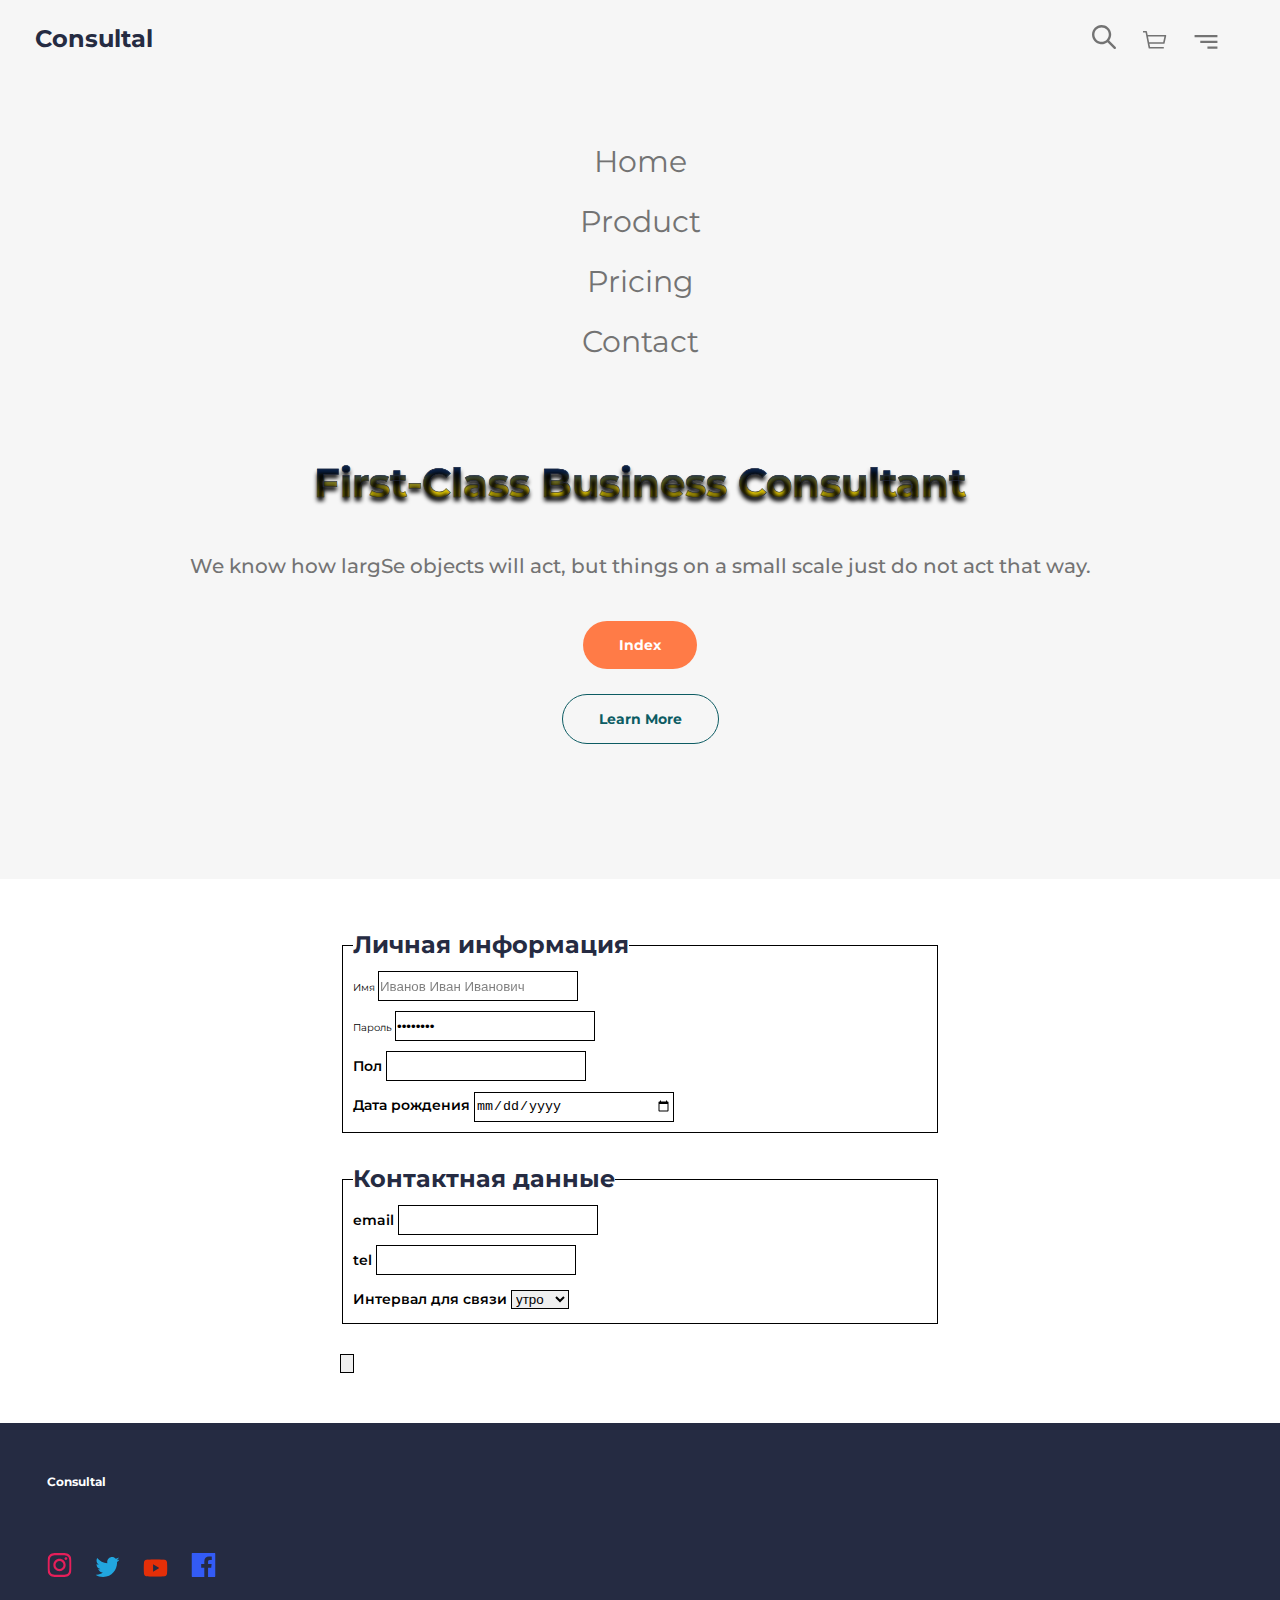
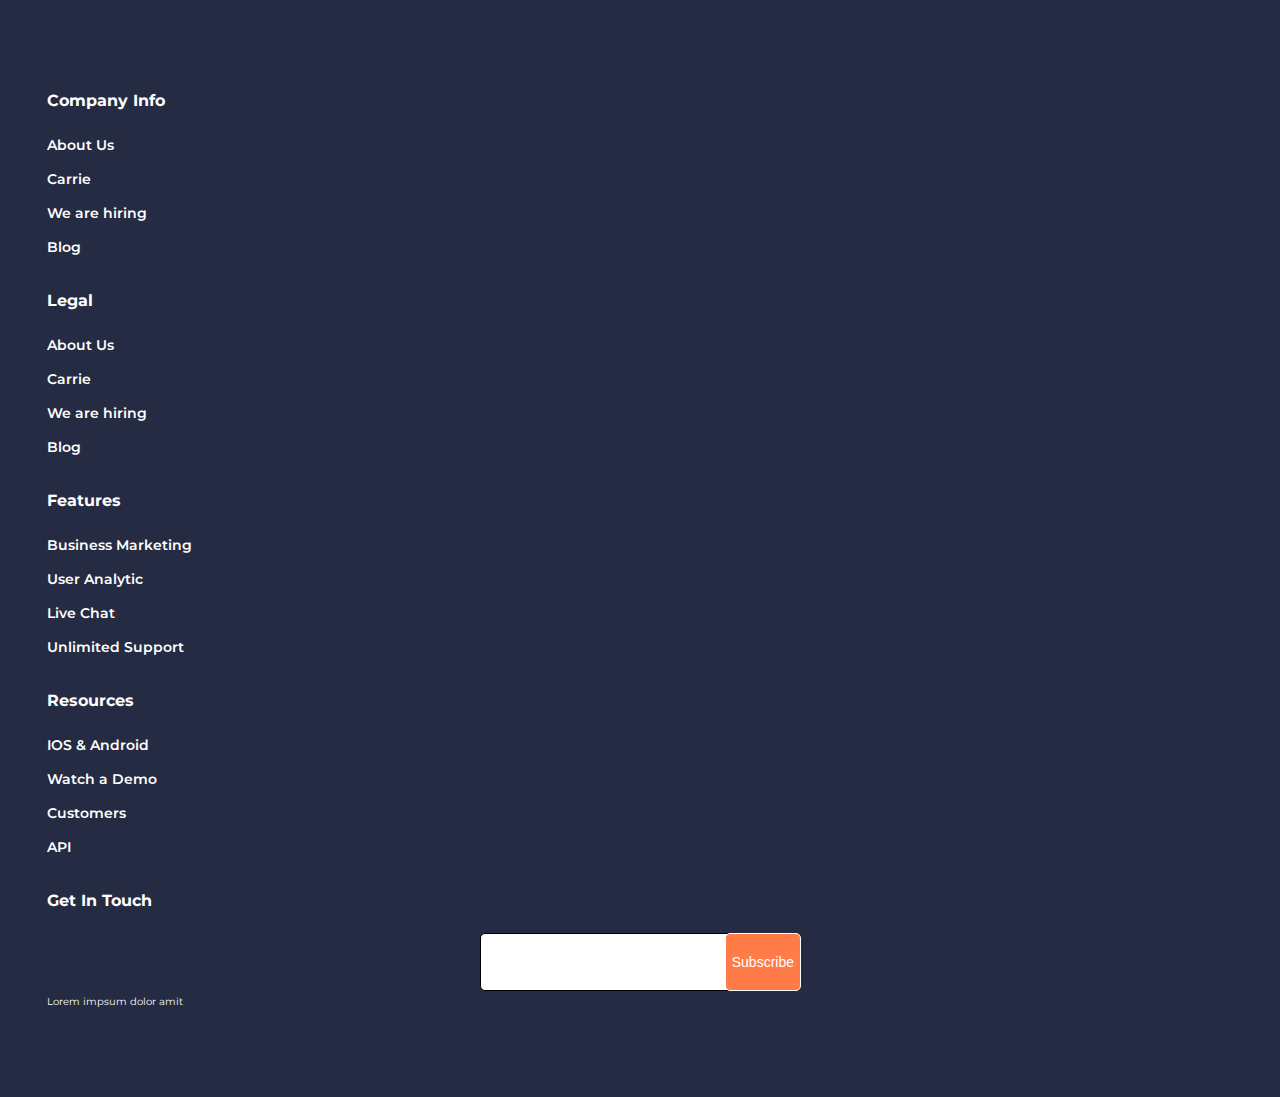
==== form.html @ 992cb7b3 "flex" ====
<!DOCTYPE html>
<html lang="en">
<head>
    <meta charset="UTF-8">
    <meta http-equiv="X-UA-Compatible" content="IE=edge">
    <meta name="viewport" content="width=device-width, initial-scale=1.0">
    <link rel="preconnect" href="https://fonts.googleapis.com">
    <link rel="preconnect" href="https://fonts.gstatic.com" crossorigin>
    <link href="https://fonts.googleapis.com/css2?family=Montserrat:wght@400;500;600;700&display=swap" rel="stylesheet">
    <link rel="stylesheet" href="css/normalize.css">
    <link rel="stylesheet" href="css/style2.css">
    <title>Document</title>
</head>
<body>
    <header class="header">
        <nav class="navigator">
            <a href="" class="logo">Consultal</a>
            <div class="nav2">
                <a href="" class="menu-linf2">Home</a>
                <a href="" class="menu-linf2">Product</a>
                <a href="" class="menu-linf2">Pricing</a>
                <a href="" class="menu-linf2">Contact</a>
            </div>
            <div class="container-head-line">
                <button class="btn-head"><img src="img/loupe.svg" alt="поиск"></button>
                <button class="btn-head"><img src="img/catalog.svg" alt="каталог"></button>
                <button class="btn-head"><img src="img/basket.svg" alt="корзина"></button>
    
            </div>
        </nav>
        <nav class="nav">
            <ul class="menu">
                <li class="menu-item">
                    <a href="" class="menu-linf">Home</a>
                </li>
                <li class="menu-item">
                    <a href="" class="menu-linf">Product</a>
                </li>
                <li class="menu-item">
                    <a href="" class="menu-linf">Pricing</a>
                </li>
                <li class="menu-item">
                    <a href="" class="menu-linf">Contact</a>
                </li>
            </ul>
    
        </nav>
    
        <section class="title-page">
            <h1> none</h1>
            <div class="bgr-title">
                <h2 class="title">First-Class
                    Business
                    Consultant
                </h2>
            </div>
            <p class="title-page-text">We know how largSe
                objects will act, but things
                on a small scale just do
                not act that way.</p>
            <div class="title-btn-box">
                <p class="btm"><a href="../lesson_1/index.html" class="headline-btn">Index</a></p>
                <p class="btm"></p><a href="" class="headline-btn2">Learn More</a>
            </div>
            </p>
        </section>
    </header>
    <main>
        <h1>Форма</h1>
        <form name="contact" method="POST" data-netlify="true">
            <fieldset>
                <legend>Личная информация</legend>
                <p><lable>Имя <input type="text" name="text-field" placeholder="Иванов Иван Иванович" required></lable></p>
                <p><lable for="password">Пароль <input type="password" name="password" id="password" value="password"></lable></p>
                <p><label>Пол <input type="text" name="text"></label></p>
                <p><label>Дата рождения <input type="date" name="date"></label></p>
            </fieldset>
            <fieldset>
                <legend>Контактная данные</legend>
                <p><label>email <input type="email" name="email"></label></p>
                <p><label>tel <input type="tel" name="tel"></label></p>
                <p><label>Интервал для связи <select name="quantity" required>
                <option value="1">утро</option>
                <option value="2">день</option>
                <option value="4">вечер</option>
                <option value="5">ночь</option>
                </select><label></p>
                
            </fieldset>
            <button class="btn"><img src="../lesson_1/img/done.svg" alt=""></button>
        </form>
    </main>
    <footer class="footer">
        <div class="h3-item-img">
            <h3>Consultal</h3>
    
            <div class="img-social">
                <a class="item-img" href=""><img src="img/ant-design_instagram-outlined.svg" alt="instagram"></a>
                <a class="item-img" href=""><img src="img/ant-design_twitter-outlined.svg" alt="twitter"></a>
                <a class="item-img" href=""><img src="img/carbon_logo-youtube.svg" alt="youtube"></a>
                <a class="item-img" href=""><img src="img/ant-design_facebook-filled.svg"
                        alt="ant-design_facebook-filled"></a>
            </div>
        </div>
        <hr>
        <div class="footer-main">
            <div class="footer-block">
                <h4>Company Info</h4>
                <ul class="menu-info">
                    <li class="li-footer">
                        <a href="" class="menu-linf2">About Us</a>
                    </li>
                    <li class="li-footer">
                        <a href="" class="menu-linf2">Carrie</a>
                    </li>
                    <li class="li-footer">
                        <a href="" class="menu-linf2">We are hiring</a>
                    </li>
                    <li class="li-footer">
                        <a href="" class="menu-linf2">Blog</a>
                    </li>
                </ul>
            </div>
    
            <div class="footer-block">
                <h4>Legal</h4>
                <ul class="menu-info">
                    <li class="li-footer">
                        <a href="" class="menu-linf2">About Us</a>
                    </li>
                    <li class="li-footer">
                        <a href="" class="menu-linf2">Carrie</a>
                    </li>
                    <li class="li-footer">
                        <a href="" class="menu-linf2">We are hiring</a>
                    </li>
                    <li class="li-footer">
                        <a href="" class="menu-linf2">Blog</a>
                    </li>
                </ul>
            </div>
    
            <div class="footer-block">
                <h4>Features</h4>
                <ul class="menu-info">
                    <li class="li-footer">
                        <a href="" class="menu-linf2">Business Marketing</a>
                    </li>
                    <li class="li-footer">
                        <a href="" class="menu-linf2">User Analytic</a>
                    </li>
                    <li class="li-footer">
                        <a href="" class="menu-linf2">Live Chat</a>
                    </li>
                    <li class="li-footer">
                        <a href="" class="menu-linf2">Unlimited Support</a>
                    </li>
                </ul>
            </div>
    
            <div class="footer-block">
                <h4>Resources</h4>
                <ul class="menu-info">
                    <li class="li-footer">
                        <a href="" class="menu-linf2">IOS & Android</a>
                    </li>
                    <li class="li-footer">
                        <a href="" class="menu-linf2">Watch a Demo</a>
                    </li>
                    <li class="li-footer">
                        <a href="" class="menu-linf2">Customers</a>
                    </li>
                    <li class="li-footer">
                        <a href="" class="menu-linf2">API</a>
                    </li>
                </ul>
            </div>
            <div class="footer-block">
                <h4>Get In Touch</h4>
                <form class="last-form">
                    <label><input class="last-input" type="text"></label>
                    <button class="last-btm-form">Subscribe</button>
                </form>
                <p class="last-p">Lorem impsum dolor amit</p>
            </div>
        </div>
    </footer>
</body>
</html>
---- css/style2.css ----
:root {
    font-size: 62.5%;
    --orange-btm-color: rgba(255, 123, 71, 1);
    --footer-bg-color: rgba(37, 43, 66, 1);
    --light-text-color: rgba(255, 255, 255, 1);
    --header-bg-color: rgba(246, 246, 246, 1);
    --videopage-bg-color: rgba(243, 243, 243, 1);
    --secbtm-bg-color: rgba(13, 92, 99, 1);
    --textA-color: rgba(37, 43, 66, 1);
    --second-text-color: rgba(115, 115, 115, 1);
    --page-bg-whitecolor: rgba(250, 250, 250, 1);
    --rewblock-bg-color: rgba(222, 222, 222, 1);
}
html, body { height: 100%;}

body > footer {
    position: sticky;
    top: 100vh;
}
body {
    font-family: "Montserrat", sans-serif;
    font-style: normal;

}

header {

    background-color: var(--header-bg-color);
    padding-top: 23px;
    padding-bottom: 55px;
}

a {
    text-decoration: none;
    color: var(--textA-color);
}

.navigator {
    display: flex;
    justify-content: flex-start;
    max-width: 1440px;
    margin-left: auto;
    margin-right: auto;
    padding-left: 35px;
    padding-right: 38px;
    flex-direction: row;
    flex-wrap: wrap;
    align-content: center;
    align-items: center;
}

.logo {
    font-size: 2.4rem;
    font-weight: 700;
    line-height: 3.2rem;
    color: var(--textA-color);
}

.container-head-line {
    margin-left: auto;

}

.btn-head {
    border: 0mm;
    padding: 0;
    background: transparent;
    margin-right: 24px;
}

nav {
    text-align: center;
    list-style-type: none
}

.nav2 {
    display: none;
}

ul {
    margin-top: 84px;
    margin-left: 0px;
    list-style-type: none
}

li {
    margin: 15px 0;
}

li:first-child {
    margin-top: 0;
}

li:last-child {
    margin-bottom: 0;
}


.menu-linf {
    font-weight: 400;
    font-size: 3rem;
    line-height: 4.5rem;
    color: var(--second-text-color);

}

.title-page {
    text-align: center;
    padding: 80px;
}

h1 {
    display: none;
}

h2 {
    font-weight: 700;
    font-size: 4rem;
    line-height: 5.7rem;
}

.title {
    text-shadow: 0px 4px 4px;
    -webkit-text-stroke: 0.5px #252B42;
    background: linear-gradient(#0B2349 33%, #ecd104 66%);
    -webkit-background-clip: text;
    -webkit-text-fill-color: transparent;
}

.title-page-text {
    font-weight: 500;
    font-size: 2rem;
    line-height: 3rem;
    color: var(--second-text-color);
    margin: 40px auto;

}

.btm {
    margin-bottom: 25px;
}

.headline-btn {
    display: inline-block;
    font-weight: 700;
    font-size: 1.4rem;
    line-height: 2.8rem;
    color: var(--light-text-color);
    background-color: var(--orange-btm-color);
    border-radius: 3.7rem;
    padding: 10px 36px;

}

.headline-btn2 {
    display: inline-block;
    font-weight: 700;
    font-size: 1.4rem;
    line-height: 2.8rem;
    color: var(--secbtm-bg-color);
    border: 1px solid var(--secbtm-bg-color);
    border-radius: 3.7rem;
    padding: 10px 36px;

}

main{
    background-color:var(--light-text-color);
    padding: 50px;
}
form{
    align-items: center;
    max-width: 600px;
    margin-left: auto;
    margin-right: auto;
}
fieldset{
    margin-bottom: 30px;
    padding: 10px;
}
legend{
    font-size: 2.4rem;
    font-weight: 700;
    line-height: 3.2rem;
    color: var(--textA-color);
}
label{
    font-weight: 600;
    font-size: 1.4rem;
    line-height: 2.8rem;
}
input{
    height: 30px;
    width: 200px;
}

footer {
    background-color: var(--footer-bg-color);
    color: var(--light-text-color);
    padding: 53px 46px 90px 47px;
}
.img-social {
    margin-top: 63px;
    margin-bottom: 110px;
}

.item-img {
    margin-right: 20px;
}

h4 {
    font-weight: 700;
    font-size: 1.6rem;
    line-height: 2.4rem;
    text-align: left;
}

.menu-info {
    margin: 0px;
    margin-top: 20px;
    margin-bottom: 30px;
}

.menu-linf2 {
    color: var(--light-text-color);
    font-weight: 600;
    font-size: 1.4rem;
    line-height: 2.4rem;
}



.li-footer {
    margin: 0px;
    margin-bottom: 10px;
}

.last-form {
    font-weight: 400;
    font-size: 1.2rem;
    line-height: 2.8rem;
    margin-top: 20px;
    position: relative;
    border: 0px;
    max-width: 321px;
}

.last-btm-form {
    top: 20px;
    font-weight: 400;
    font-size: 1.4rem;
    line-height: 2.8rem;
    color: var(--light-text-color);
    background-color: var(--orange-btm-color);
    position: absolute;
    top: 0px;
    right: 0;
    border-radius: 5px;
    height: 100%;
}

hr {
    display: none;
}

.last-input {
    display: block;
    width: 321px;
    height: 58px;
    border-radius: 5px;
}

.last-p {
    margin-top: 5px;
}

@media screen and (min-width: 1300px) {

    .title-btn-box {
        display: inline-flex;
        align-items: center;
        align-content: center;
        gap: 10px;
    }

    .btm {
        margin: 0px;
    }

    header {
        background-color: var(--header-bg-color);
        background-image: url(../img/cover.png);
        background-size: cover;
    }

    .main-page {
        padding-top: 145px;
    }

    .menu {
        display: none;
    }

    .title {
        margin-top: 160px;
        font-weight: 800;
        font-size: 5.8rem;
        line-height: 8rem;
    }

    nav {
        position: relative;
    }

    .nav2 {
        display: flex;
        gap: 21px;
        margin-left: 533px;
    }

    .menu-linf2 {
        font-weight: 600;
        font-size: 1.4rem;
        line-height: 2.4rem;
        color: var(--second-text-color);
    }

    .container-before-footer {
        display: flex;
        flex-wrap: wrap;
        gap: 30px;
        justify-content: space-between;
        padding-left: 0;
        padding-right: 0;
        max-width: 1050px;
        margin-left: auto;
        margin-right: auto;
    }

    .text-h3 {
        margin-bottom: 0px;
    }

    .form-btm {
        font-weight: 700;
        font-size: 1.4rem;
        line-height: 2.8rem;
        color: var(--light-text-color);
        background-color: var(--orange-btm-color);
        border-radius: 0.5rem;
        padding: 15px 40px;
        border: 0px;
    }

    .h3-item-img {
        display: flex;
        justify-content: space-between;
        max-width: 1050px;
        margin-left: auto;
        margin-right: auto;
        position: relative;
        margin-bottom: 53px;
    }

    .img-social {
        margin-top: 0;
        margin-bottom: 0px;
    }

    hr {
        display: block;
        max-width: 1050px;
        margin-left: auto;
        margin-right: auto;
        height: 0.5px;
        background: rgba(115, 115, 115, 1);
    }

    .footer-main {
        display: flex;
        gap: 30px;
        flex-wrap: wrap;
        justify-content: space-between;
        max-width: 1050px;
        margin-left: auto;
        margin-right: auto;
        margin-top: 70px;
    }

}
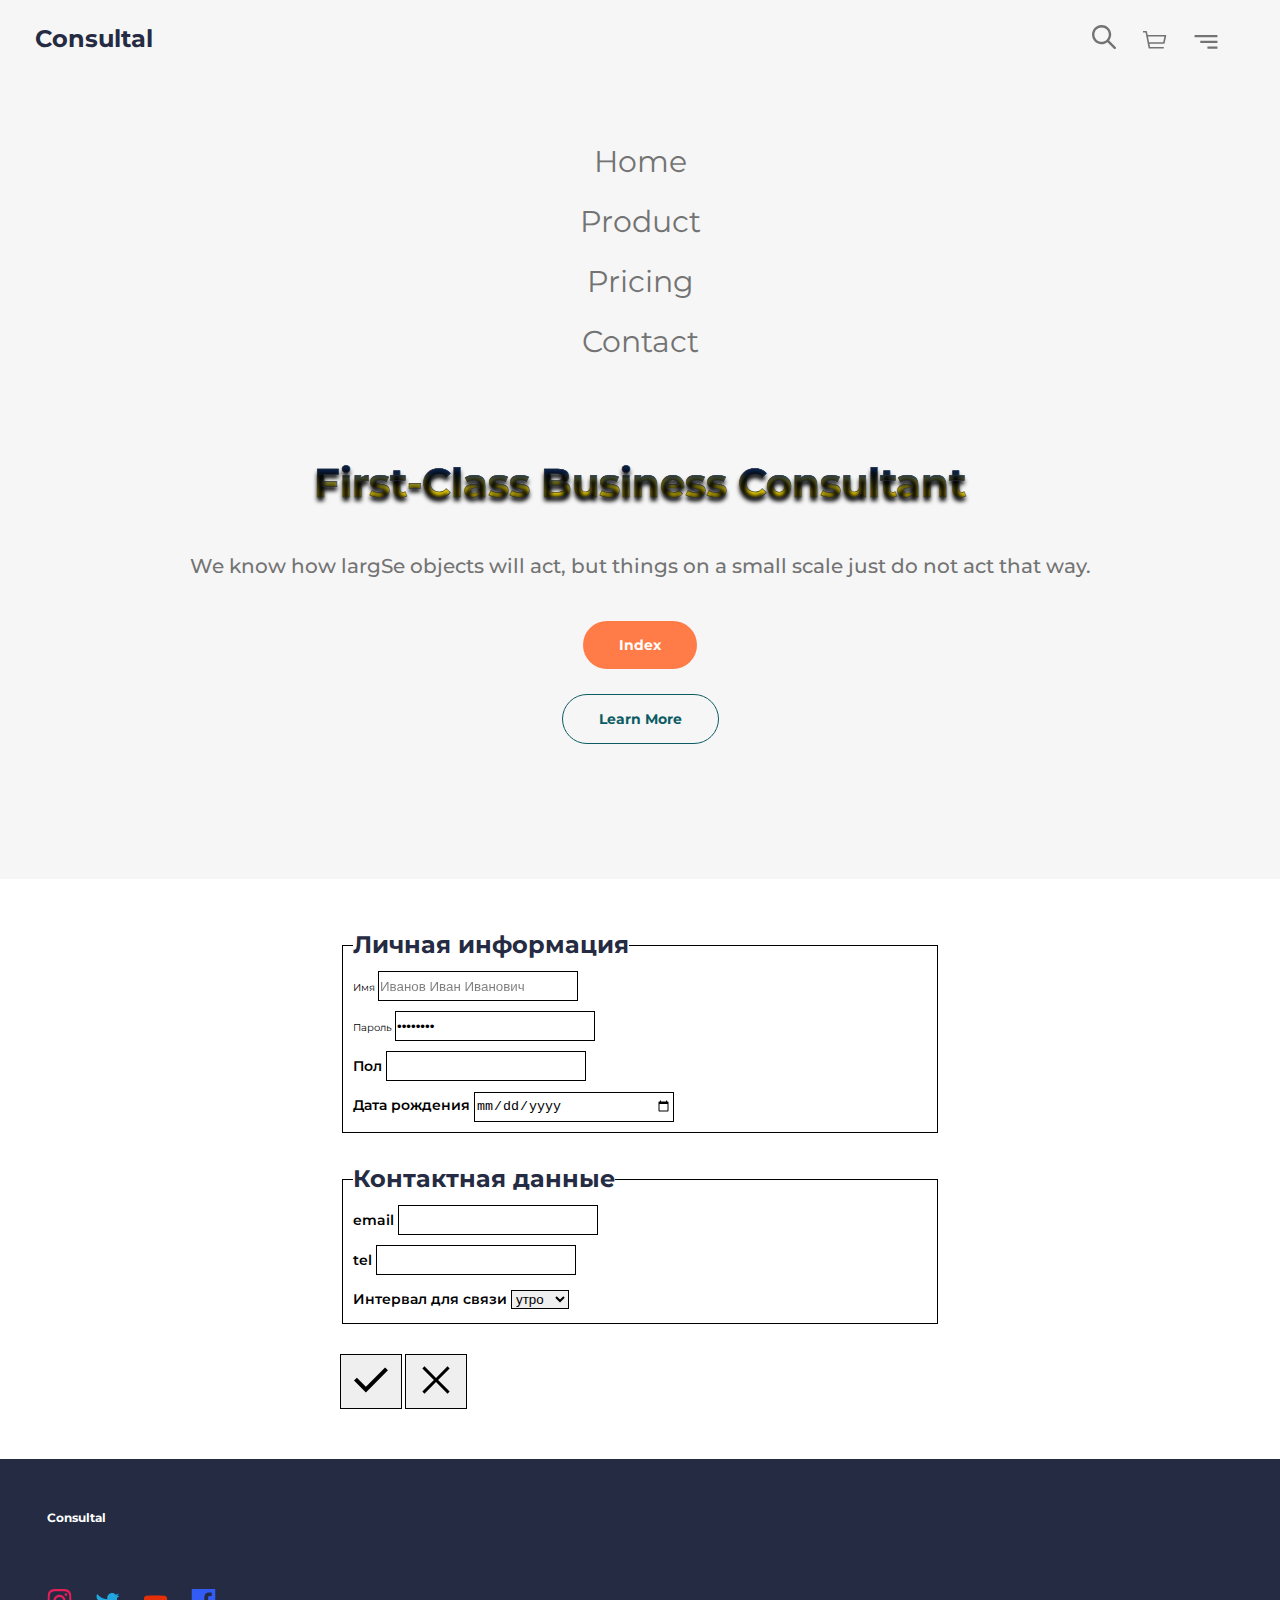
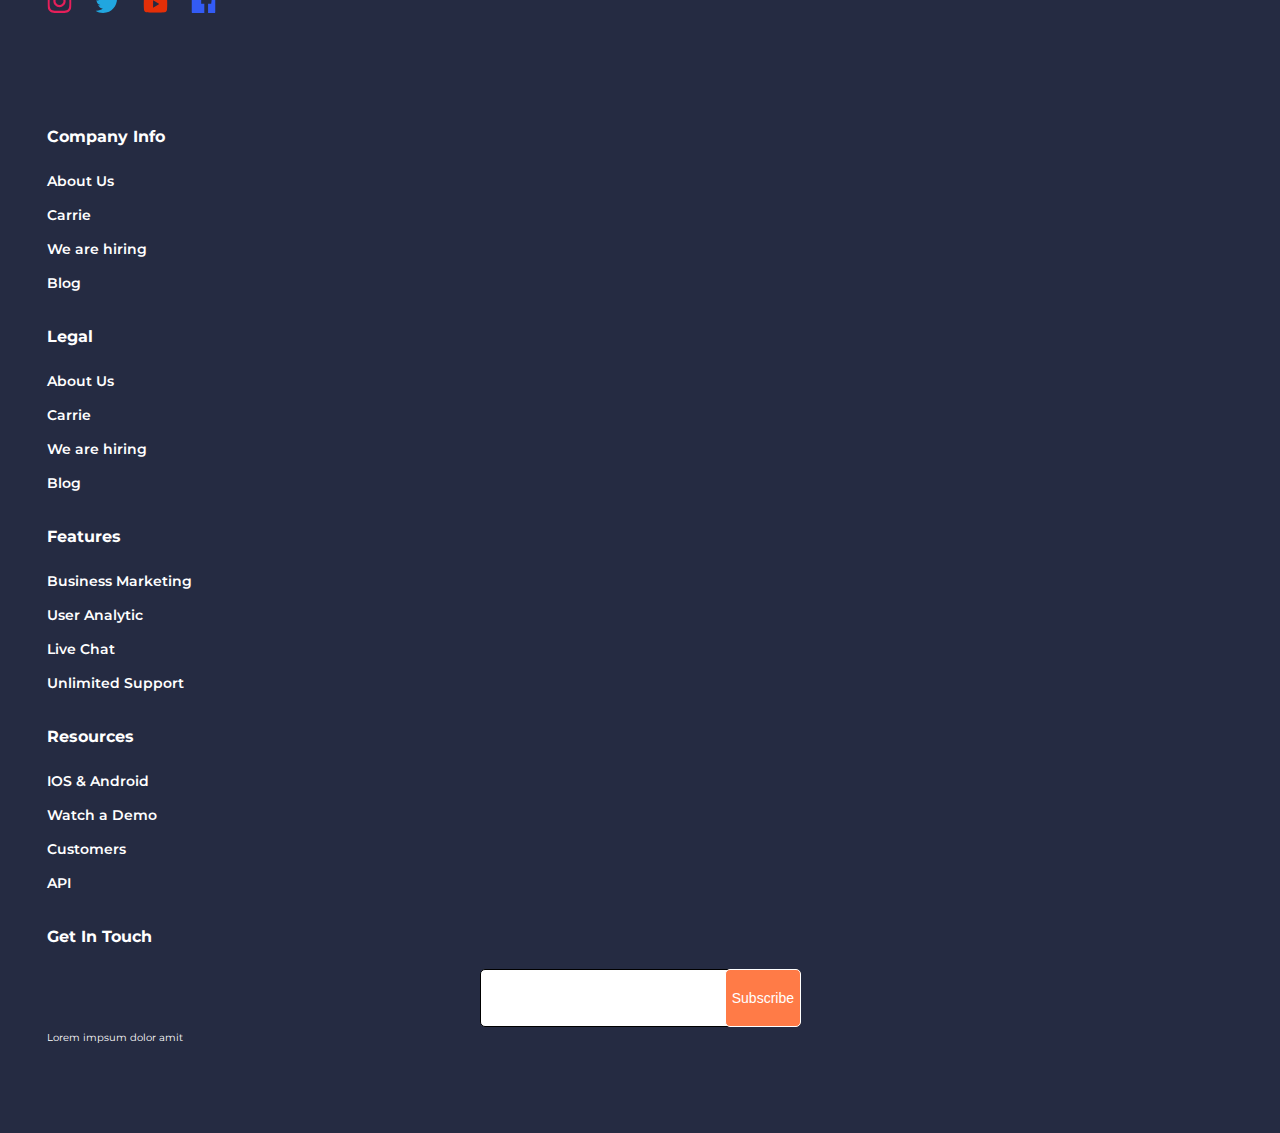
==== commit 631f550f: "form" ====
--- a/form.html
+++ b/form.html
@@ -70,24 +70,25 @@
         <form name="contact" method="POST" data-netlify="true">
             <fieldset>
                 <legend>Личная информация</legend>
-                <p><lable>Имя <input type="text" name="text-field" placeholder="Иванов Иван Иванович" required></lable></p>
+                <p><lable>Имя <input type="text" name="name" placeholder="Иванов Иван Иванович" required></lable></p>
                 <p><lable for="password">Пароль <input type="password" name="password" id="password" value="password"></lable></p>
-                <p><label>Пол <input type="text" name="text"></label></p>
+                <p><label>Пол <input type="text" name="gender"></label></p>
                 <p><label>Дата рождения <input type="date" name="date"></label></p>
             </fieldset>
             <fieldset>
                 <legend>Контактная данные</legend>
                 <p><label>email <input type="email" name="email"></label></p>
                 <p><label>tel <input type="tel" name="tel"></label></p>
-                <p><label>Интервал для связи <select name="quantity" required>
-                <option value="1">утро</option>
-                <option value="2">день</option>
-                <option value="4">вечер</option>
-                <option value="5">ночь</option>
+                <p><label>Интервал для связи <select name="choice" required>
+                <option value="утро">утро</option>
+                <option value="день">день</option>
+                <option value="вечер">вечер</option>
+                <option value="ночь">ночь</option>
                 </select><label></p>
                 
             </fieldset>
-            <button class="btn"><img src="../lesson_1/img/done.svg" alt=""></button>
+            <button class="btn"><img src="img/done.svg" alt=""></button>
+            <button class="btn2" type="reset"><img src="img/close.svg" alt=""></button>
         </form>
     </main>
     <footer class="footer">
